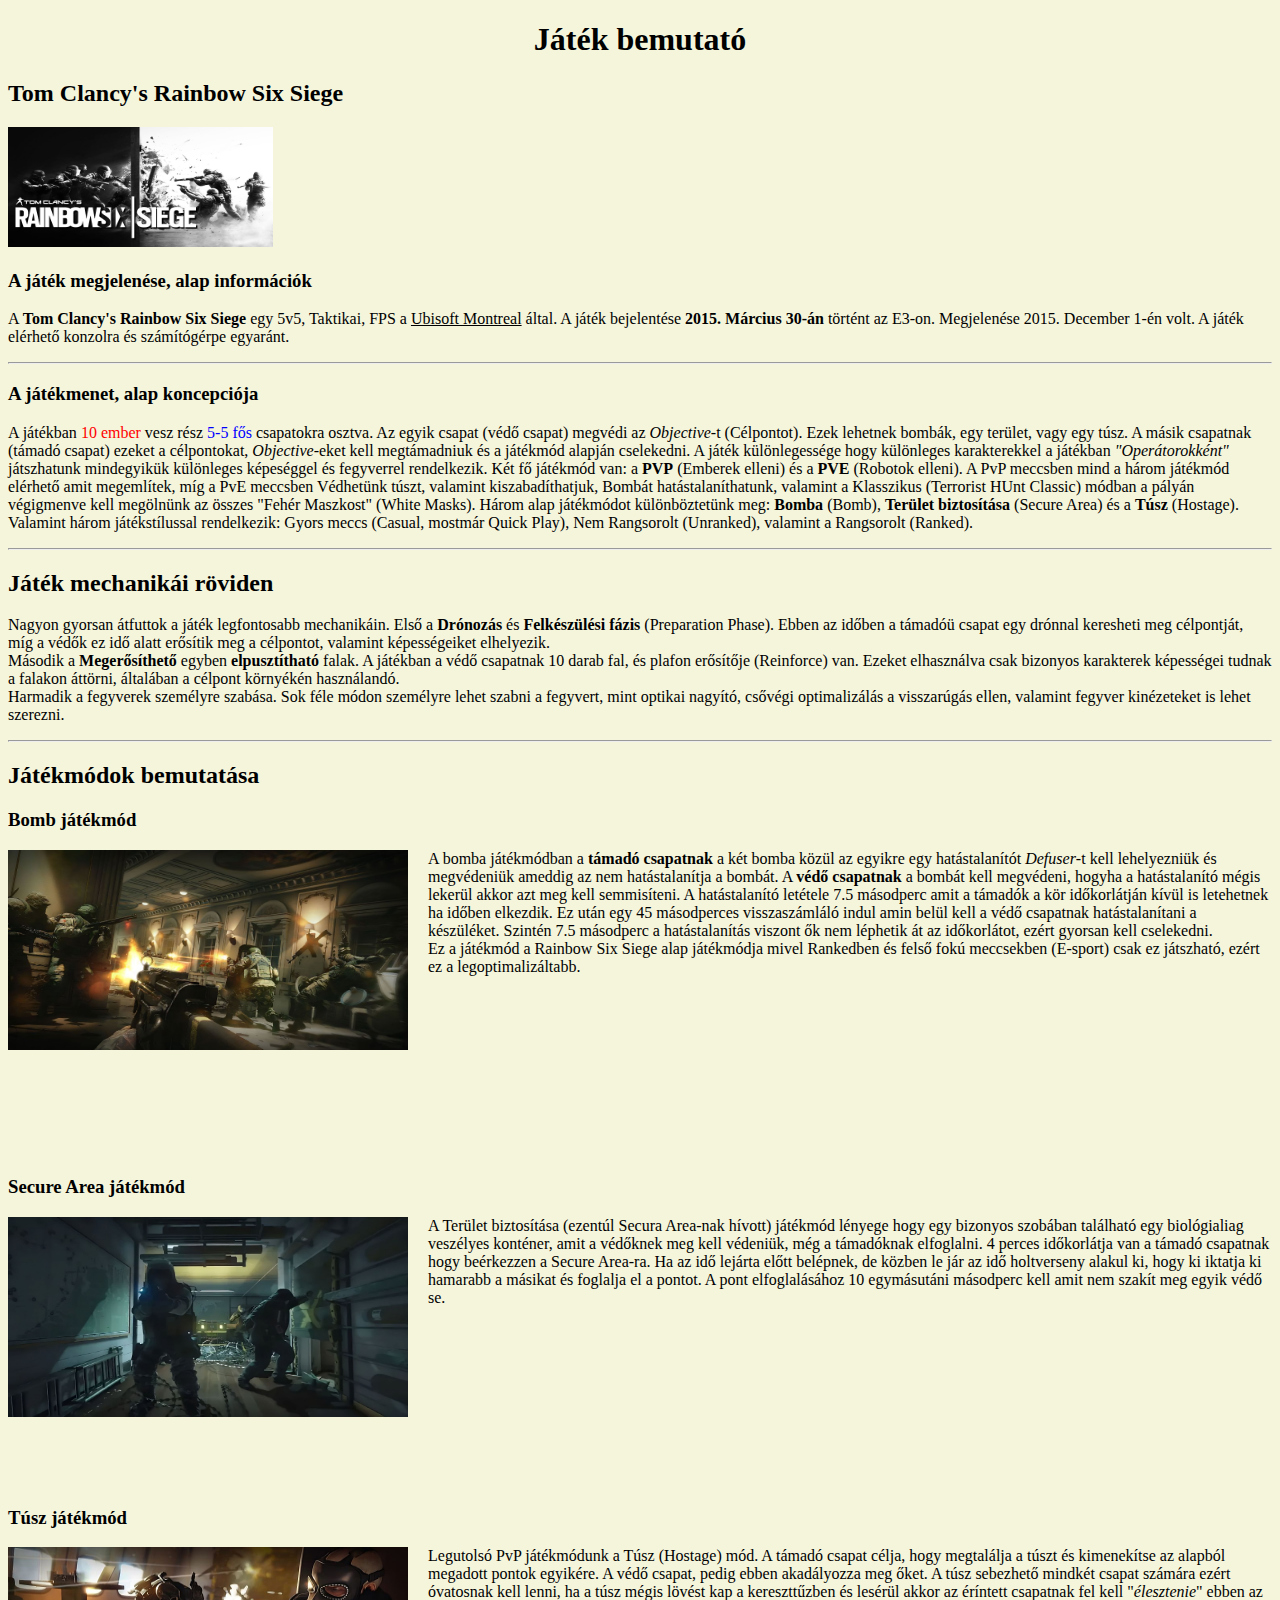
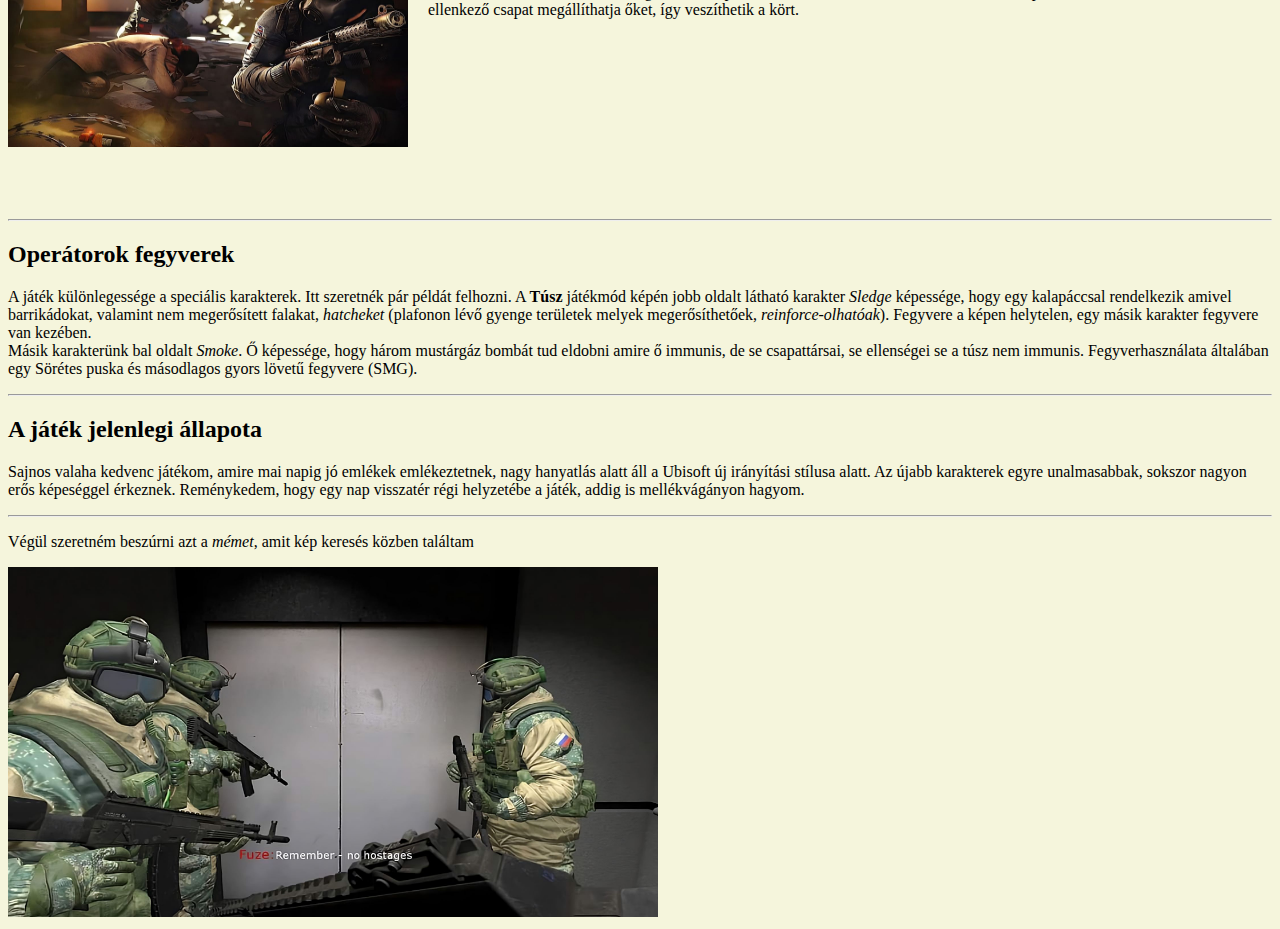
==== index.html @ 159b413a "WordWrap helyetti felosztás 2/3" ====
<!DOCTYPE html>
<html lang="hu">
<head>
    <meta charset="UTF-8">
    <meta http-equiv="X-UA-Compatible" content="IE=edge">
    <meta name="viewport" content="width=device-width, initial-scale=1.0">
    <title>Játék bemutató</title>
</head>
<body style="background-color: beige;">

    <h1 style="text-align: center;">Játék bemutató</h1>
    <h2>Tom Clancy's Rainbow Six Siege</h3>
   <img src="Képek, egyebek/r6smainimg.jpg" style="width: 265px;height: 120px;">

   <h3>A játék megjelenése, alap információk</h5>
   <p>
        A 
    <span style="font-weight: bold;">Tom Clancy's Rainbow Six Siege</span> 
        egy 5v5, Taktikai, FPS a 
    <span style="text-decoration: underline;">Ubisoft Montreal</span> által.
        A játék bejelentése 
    <span style="font-weight: bold;">2015. Március 30-án</span> történt az E3-on.
        Megjelenése <span>2015. December 1-én</span> volt.
        A játék elérhető konzolra és számítógérpe egyaránt.
   </p>
   <hr>
   <h3>A játékmenet, alap koncepciója</h3>
   <p>
        A játékban <span style="color: red;">10 ember</span> vesz rész <span style="color: rgb(0, 0, 255);">5-5 fős</span> csapatokra osztva. 
        Az egyik csapat (védő csapat) megvédi az <i>Objective</i>-t (Célpontot). Ezek lehetnek bombák, egy terület, vagy egy túsz. 
        A másik csapatnak (támadó csapat) ezeket a célpontokat, <i>Objective</i>-eket kell megtámadniuk és a játékmód alapján cselekedni.
        A játék különlegessége hogy különleges karakterekkel a játékban 
    <i>"Operátorokként"</i>
        játszhatunk mindegyikük különleges képeséggel és fegyverrel rendelkezik.
        Két fő játékmód van: a <b>PVP</b> (Emberek elleni) és a <b>PVE</b> (Robotok elleni).
        A PvP meccsben mind a három játékmód elérhető amit megemlítek, míg a PvE meccsben Védhetünk túszt, valamint kiszabadíthatjuk, Bombát hatástalaníthatunk,
        valamint a Klasszikus (Terrorist HUnt Classic) módban a pályán végigmenve kell megölnünk az összes "Fehér Maszkost" (White Masks).
        Három alap játékmódot különböztetünk meg: <b>Bomba</b> (Bomb), <b>Terület biztosítása</b> (Secure Area) és a <b>Túsz</b> (Hostage).
        Valamint három játékstílussal rendelkezik: Gyors meccs (Casual, mostmár Quick Play), Nem Rangsorolt (Unranked), valamint a Rangsorolt (Ranked).
   </p>
   <hr>

   <h2>Játék mechanikái röviden</h2>
   <p>
        Nagyon gyorsan átfuttok a játék legfontosabb mechanikáin. Első a <b>Drónozás</b> és <b>Felkészülési fázis</b> (Preparation Phase).
        Ebben az időben a támadóü csapat egy drónnal keresheti meg célpontját, míg a védők ez idő alatt erősítik meg a célpontot, valamint képességeiket elhelyezik. <br>
        Második a <b>Megerősíthető</b> egyben <b>elpusztítható</b> falak. A játékban a védő csapatnak 10 darab fal, és plafon erősítője (Reinforce) van.
        Ezeket elhasználva csak bizonyos karakterek képességei tudnak a falakon áttörni, általában a célpont környékén használandó. <br>
        Harmadik a fegyverek személyre szabása. Sok féle módon személyre lehet szabni a fegyvert, mint optikai nagyító, csővégi optimalizálás a visszarúgás ellen,
        valamint fegyver kinézeteket is lehet szerezni.
   </p>

   <hr>

   <h2>Játékmódok bemutatása</h2>
   <h3>Bomb játékmód</h3>
   <img src="Képek, egyebek/r6s_bombmode_upscaled.jpeg" width="400" height="200" style="float: left; margin-right: 20px;">
   <p>
        A bomba játékmódban a <b>támadó csapatnak</b> a két bomba közül az egyikre egy hatástalanítót <i>Defuser</i>-t kell lehelyezniük és megvédeniük
        ameddig az nem hatástalanítja a bombát.
        A <b>védő csapatnak</b> a bombát kell megvédeni, hogyha a hatástalanító mégis lekerül akkor azt meg kell semmisíteni.
        A hatástalanító letétele 7.5 másodperc amit a támadók a kör időkorlátján kívül is letehetnek ha időben elkezdik.
        Ez után egy 45 másodperces visszaszámláló indul amin belül kell a védő csapatnak hatástalanítani a készüléket.
        Szintén 7.5 másodperc a hatástalanítás viszont ők nem léphetik át az időkorlátot, ezért gyorsan kell cselekedni.
        <br>
        
        Ez a játékmód a Rainbow Six Siege alap játékmódja mivel Rankedben és felső fokú meccsekben (E-sport) csak ez játszható, ezért ez a legoptimalizáltabb.
   </p>

   <h3 style="margin-top: 200px;">Secure Area játékmód</h3>
   <img src="Képek, egyebek/r6s_securearea_upscaled.jpeg" width="400" height="200" style="float: left; margin-right: 20px;">
   <p>
        A Terület biztosítása (ezentúl Secura Area-nak hívott) játékmód lényege hogy egy bizonyos szobában található egy biológialiag veszélyes konténer, amit a védőknek meg kell védeniük, még a támadóknak elfoglalni. 4 perces időkorlátja van a támadó csapatnak hogy beérkezzen a Secure Area-ra. Ha az idő lejárta előtt belépnek, de közben le jár az idő holtverseny alakul ki, hogy ki iktatja ki hamarabb a másikat és foglalja el a pontot. A pont elfoglalásához 10 egymásutáni másodperc kell amit nem szakít meg egyik védő se.
   </p>
   <h3 style="margin-top:200px"> Túsz játékmód</h3>
   <img src="Képek, egyebek/r6s_hostagemode_upscaled.jpeg" width="400" height="200" style="float: left; margin-right: 20px;">
   <p>
        Legutolsó PvP játékmódunk a Túsz (Hostage) mód. A támadó csapat célja, hogy megtalálja a túszt és kimenekítse az alapból megadott pontok egyikére. A védő csapat, pedig ebben akadályozza meg őket. A túsz sebezhető mindkét csapat számára ezért óvatosnak kell lenni, ha a túsz mégis lövést kap a kereszttűzben és lesérül akkor az éríntett csapatnak fel kell "<i>élesztenie</i>" ebben az ellenkező csapat megállíthatja őket, így veszíthetik a kört.
   </p>
   <hr style="margin-top: 200px;">
   <h2>Operátorok fegyverek</h2>
   <p>
        A játék különlegessége a speciális karakterek. Itt szeretnék pár példát felhozni.
        A <b>Túsz</b> játékmód képén jobb oldalt látható karakter <i>Sledge</i>
        képessége, hogy egy kalapáccsal rendelkezik amivel barrikádokat, valamint nem megerősített falakat, <i>hatcheket</i> (plafonon lévő gyenge területek melyek megerősíthetőek, <i>reinforce-olhatóak</i>). Fegyvere a képen helytelen, egy másik karakter fegyvere van kezében. <br>
        Másik karakterünk bal oldalt <i>Smoke</i>. Ő képessége, hogy három mustárgáz bombát tud eldobni amire ő immunis, de se csapattársai, se ellenségei se a túsz nem immunis. Fegyverhasználata általában egy Sörétes puska és másodlagos gyors lövetű fegyvere (SMG).
   </p>
   <hr>

   <h2>A játék jelenlegi állapota</h2>
   <p>
        Sajnos valaha kedvenc játékom, amire mai napig jó emlékek emlékeztetnek, nagy hanyatlás alatt áll a Ubisoft új irányítási stílusa alatt. Az újabb karakterek egyre unalmasabbak, sokszor nagyon erős képeséggel érkeznek. Reménykedem, hogy egy nap visszatér régi helyzetébe a játék, addig is mellékvágányon hagyom.
   </p>

   <hr>

   <p>
    Végül szeretném beszúrni azt a <i>mémet</i>, amit kép keresés közben találtam
   </p>

   <img src="Képek, egyebek/r6s_fuzehostagememe_upscaled.jpeg" width="650" height="350">

</body>
</html>
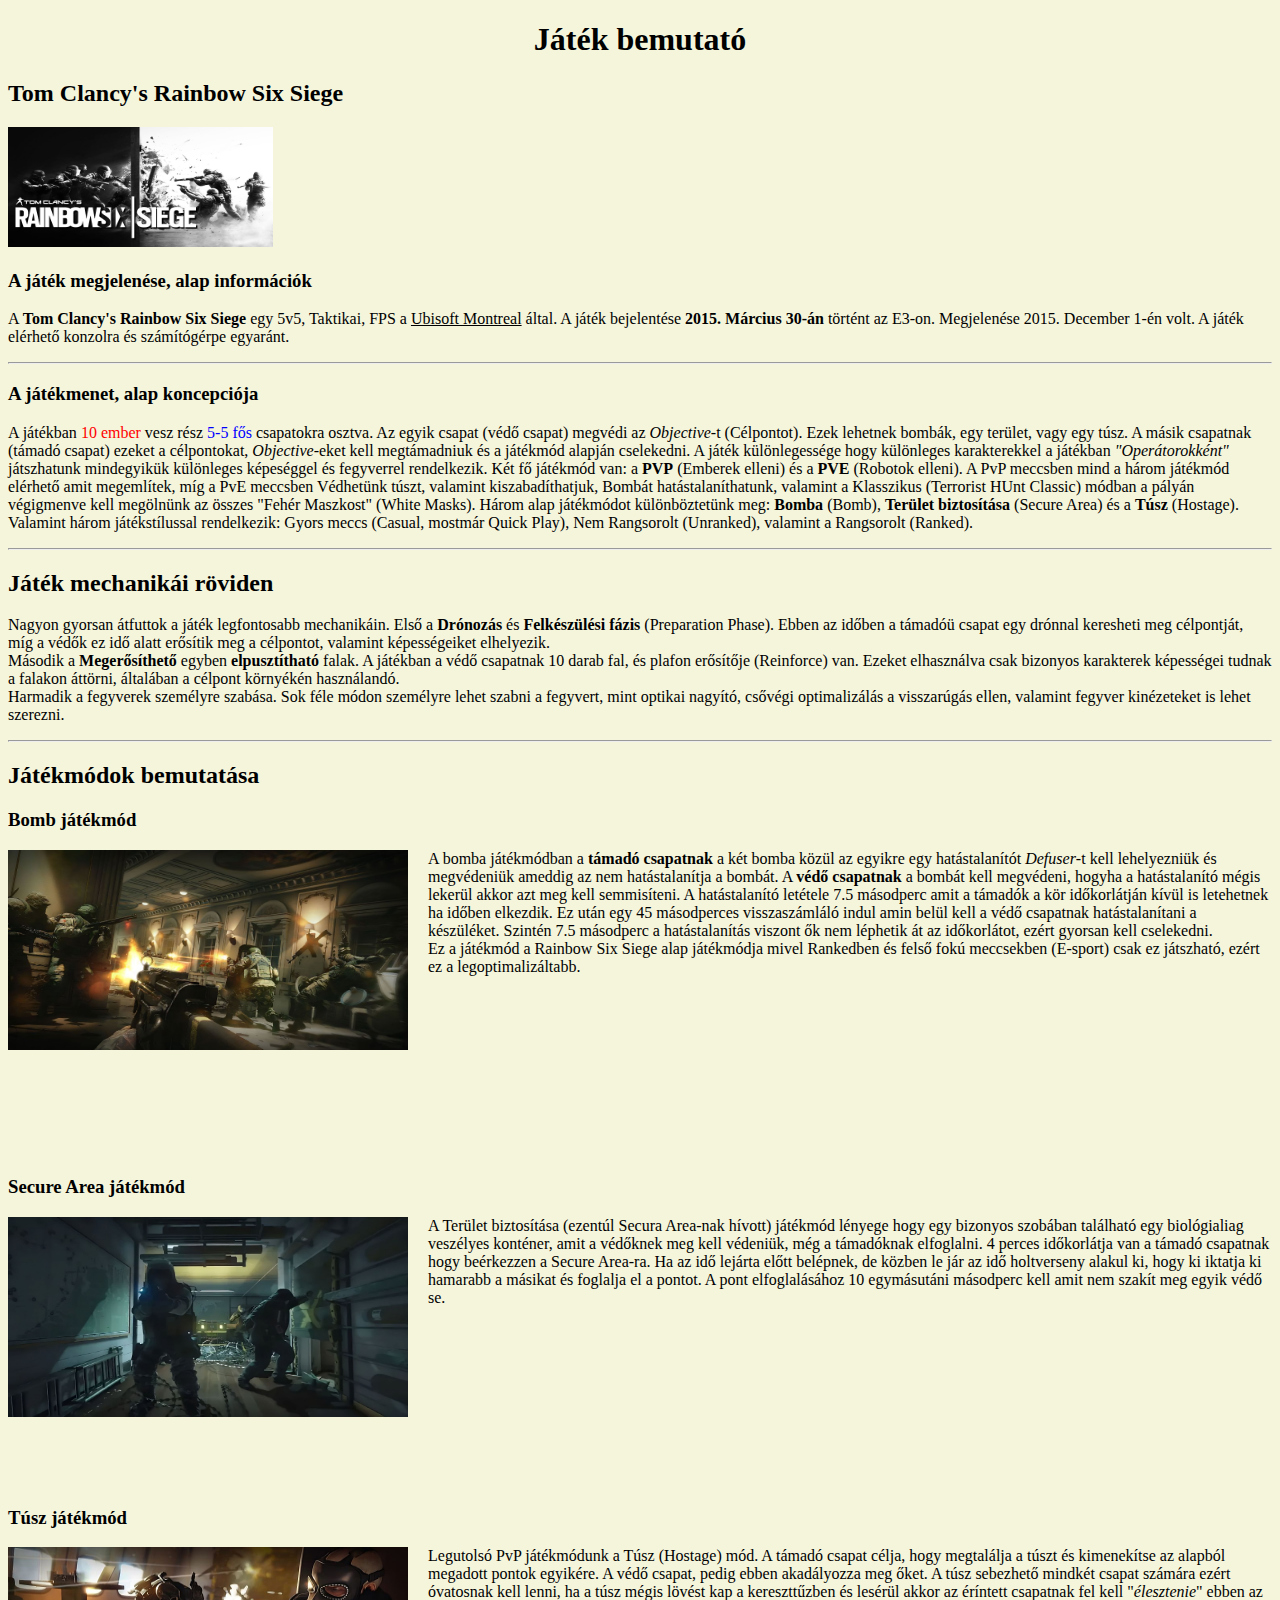
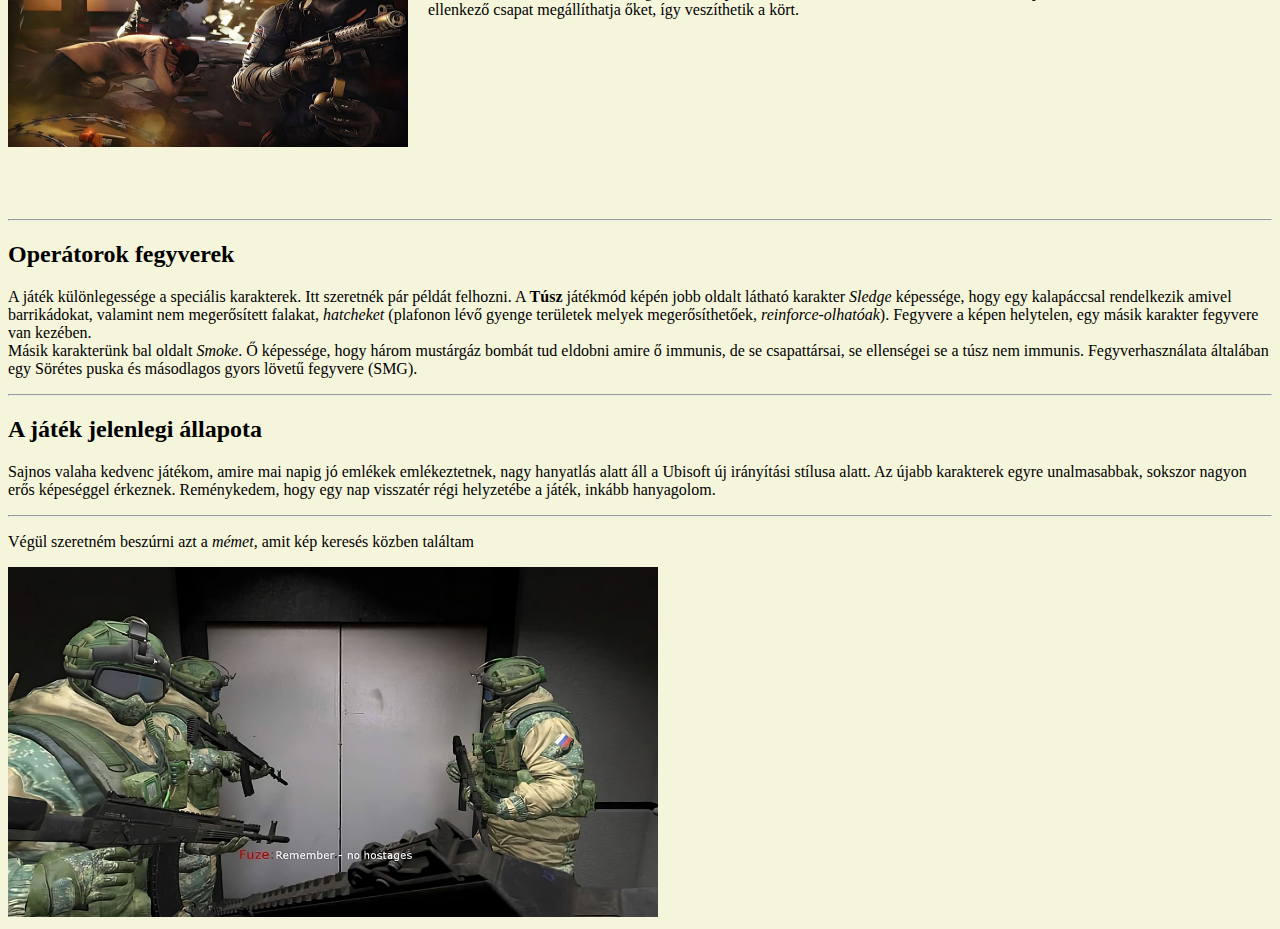
==== commit d8922213: "Word Wrap helyetti felosztás 3/3" ====
--- a/index.html
+++ b/index.html
@@ -70,26 +70,34 @@
    <h3 style="margin-top: 200px;">Secure Area játékmód</h3>
    <img src="Képek, egyebek/r6s_securearea_upscaled.jpeg" width="400" height="200" style="float: left; margin-right: 20px;">
    <p>
-        A Terület biztosítása (ezentúl Secura Area-nak hívott) játékmód lényege hogy egy bizonyos szobában található egy biológialiag veszélyes konténer, amit a védőknek meg kell védeniük, még a támadóknak elfoglalni. 4 perces időkorlátja van a támadó csapatnak hogy beérkezzen a Secure Area-ra. Ha az idő lejárta előtt belépnek, de közben le jár az idő holtverseny alakul ki, hogy ki iktatja ki hamarabb a másikat és foglalja el a pontot. A pont elfoglalásához 10 egymásutáni másodperc kell amit nem szakít meg egyik védő se.
+        A Terület biztosítása (ezentúl Secura Area-nak hívott) játékmód lényege hogy egy bizonyos szobában található egy biológialiag veszélyes konténer,
+        amit a védőknek meg kell védeniük, még a támadóknak elfoglalni. 4 perces időkorlátja van a támadó csapatnak hogy beérkezzen a Secure Area-ra.
+        Ha az idő lejárta előtt belépnek, de közben le jár az idő holtverseny alakul ki, hogy ki iktatja ki hamarabb a másikat és foglalja el a pontot.
+        A pont elfoglalásához 10 egymásutáni másodperc kell amit nem szakít meg egyik védő se.
    </p>
    <h3 style="margin-top:200px"> Túsz játékmód</h3>
    <img src="Képek, egyebek/r6s_hostagemode_upscaled.jpeg" width="400" height="200" style="float: left; margin-right: 20px;">
    <p>
-        Legutolsó PvP játékmódunk a Túsz (Hostage) mód. A támadó csapat célja, hogy megtalálja a túszt és kimenekítse az alapból megadott pontok egyikére. A védő csapat, pedig ebben akadályozza meg őket. A túsz sebezhető mindkét csapat számára ezért óvatosnak kell lenni, ha a túsz mégis lövést kap a kereszttűzben és lesérül akkor az éríntett csapatnak fel kell "<i>élesztenie</i>" ebben az ellenkező csapat megállíthatja őket, így veszíthetik a kört.
+        Legutolsó PvP játékmódunk a Túsz (Hostage) mód. A támadó csapat célja, hogy megtalálja a túszt és kimenekítse az alapból megadott pontok egyikére.
+        A védő csapat, pedig ebben akadályozza meg őket. A túsz sebezhető mindkét csapat számára ezért óvatosnak kell lenni, ha a túsz mégis lövést kap a kereszttűzben
+        és lesérül akkor az éríntett csapatnak fel kell "<i>élesztenie</i>" ebben az ellenkező csapat megállíthatja őket, így veszíthetik a kört.
    </p>
    <hr style="margin-top: 200px;">
    <h2>Operátorok fegyverek</h2>
    <p>
         A játék különlegessége a speciális karakterek. Itt szeretnék pár példát felhozni.
         A <b>Túsz</b> játékmód képén jobb oldalt látható karakter <i>Sledge</i>
-        képessége, hogy egy kalapáccsal rendelkezik amivel barrikádokat, valamint nem megerősített falakat, <i>hatcheket</i> (plafonon lévő gyenge területek melyek megerősíthetőek, <i>reinforce-olhatóak</i>). Fegyvere a képen helytelen, egy másik karakter fegyvere van kezében. <br>
-        Másik karakterünk bal oldalt <i>Smoke</i>. Ő képessége, hogy három mustárgáz bombát tud eldobni amire ő immunis, de se csapattársai, se ellenségei se a túsz nem immunis. Fegyverhasználata általában egy Sörétes puska és másodlagos gyors lövetű fegyvere (SMG).
+        képessége, hogy egy kalapáccsal rendelkezik amivel barrikádokat, valamint nem megerősített falakat, <i>hatcheket</i>
+        (plafonon lévő gyenge területek melyek megerősíthetőek, <i>reinforce-olhatóak</i>). Fegyvere a képen helytelen, egy másik karakter fegyvere van kezében. <br>
+        Másik karakterünk bal oldalt <i>Smoke</i>. Ő képessége, hogy három mustárgáz bombát tud eldobni amire ő immunis, de se csapattársai, se ellenségei se a túsz nem immunis.
+        Fegyverhasználata általában egy Sörétes puska és másodlagos gyors lövetű fegyvere (SMG).
    </p>
    <hr>
 
    <h2>A játék jelenlegi állapota</h2>
    <p>
-        Sajnos valaha kedvenc játékom, amire mai napig jó emlékek emlékeztetnek, nagy hanyatlás alatt áll a Ubisoft új irányítási stílusa alatt. Az újabb karakterek egyre unalmasabbak, sokszor nagyon erős képeséggel érkeznek. Reménykedem, hogy egy nap visszatér régi helyzetébe a játék, addig is mellékvágányon hagyom.
+        Sajnos valaha kedvenc játékom, amire mai napig jó emlékek emlékeztetnek, nagy hanyatlás alatt áll a Ubisoft új irányítási stílusa alatt.
+        Az újabb karakterek egyre unalmasabbak, sokszor nagyon erős képeséggel érkeznek. Reménykedem, hogy egy nap visszatér régi helyzetébe a játék, inkább hanyagolom.
    </p>
 
    <hr>
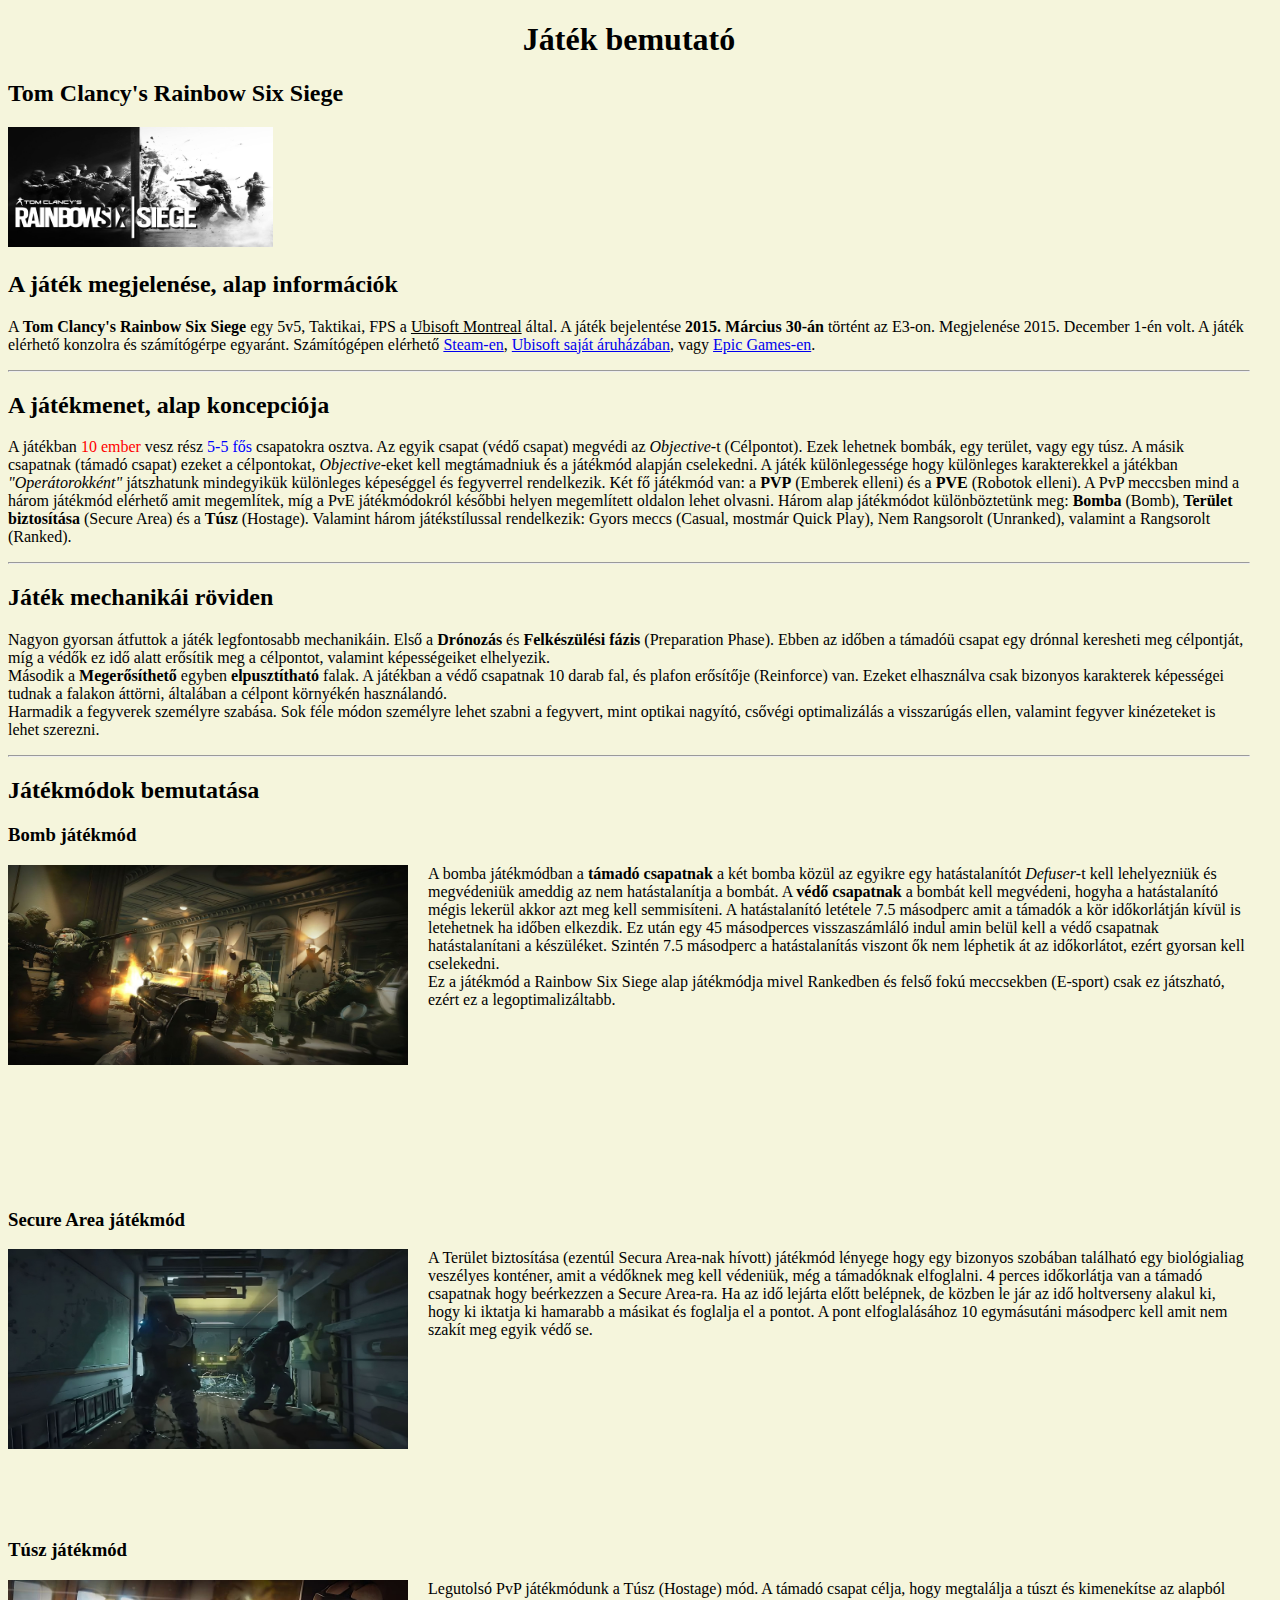
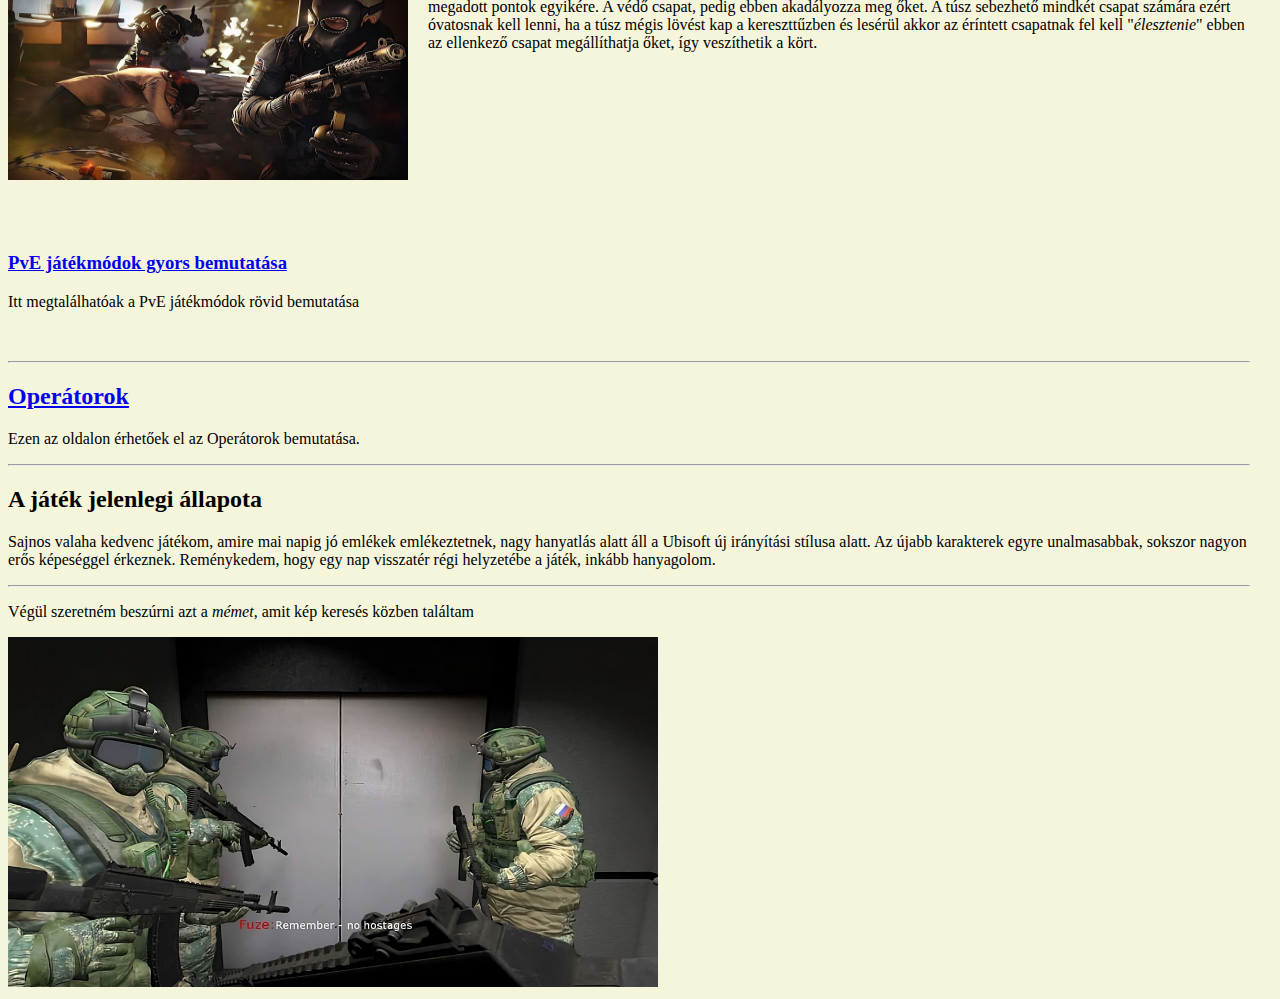
==== commit 91be4a80: ""a href" tagek, külön html oldalak." ====
--- a/index.html
+++ b/index.html
@@ -6,13 +6,13 @@
     <meta name="viewport" content="width=device-width, initial-scale=1.0">
     <title>Játék bemutató</title>
 </head>
-<body style="background-color: beige;">
+<body style="background-color: beige; margin-right: 30px;">
 
     <h1 style="text-align: center;">Játék bemutató</h1>
-    <h2>Tom Clancy's Rainbow Six Siege</h3>
+    <h2>Tom Clancy's Rainbow Six Siege</h2>
    <img src="Képek, egyebek/r6smainimg.jpg" style="width: 265px;height: 120px;">
 
-   <h3>A játék megjelenése, alap információk</h5>
+   <h2>A játék megjelenése, alap információk</h2>
    <p>
         A 
     <span style="font-weight: bold;">Tom Clancy's Rainbow Six Siege</span> 
@@ -21,10 +21,13 @@
         A játék bejelentése 
     <span style="font-weight: bold;">2015. Március 30-án</span> történt az E3-on.
         Megjelenése <span>2015. December 1-én</span> volt.
-        A játék elérhető konzolra és számítógérpe egyaránt.
+        A játék elérhető konzolra és számítógérpe egyaránt. Számítógépen elérhető 
+     <a href="https://store.steampowered.com/app/359550/Tom_Clancys_Rainbow_Six_Siege/">Steam-en</a>,
+     <a href="https://store.ubi.com/us/tom-clancys-rainbow-six-siege/56c494ad88a7e300458b4d5a.html?lang=en_US">Ubisoft saját áruházában</a>,
+     vagy <a href="https://store.epicgames.com/en-US/p/rainbow-six-siege">Epic Games-en</a>.
    </p>
    <hr>
-   <h3>A játékmenet, alap koncepciója</h3>
+   <h2>A játékmenet, alap koncepciója</h2>
    <p>
         A játékban <span style="color: red;">10 ember</span> vesz rész <span style="color: rgb(0, 0, 255);">5-5 fős</span> csapatokra osztva. 
         Az egyik csapat (védő csapat) megvédi az <i>Objective</i>-t (Célpontot). Ezek lehetnek bombák, egy terület, vagy egy túsz. 
@@ -33,8 +36,7 @@
     <i>"Operátorokként"</i>
         játszhatunk mindegyikük különleges képeséggel és fegyverrel rendelkezik.
         Két fő játékmód van: a <b>PVP</b> (Emberek elleni) és a <b>PVE</b> (Robotok elleni).
-        A PvP meccsben mind a három játékmód elérhető amit megemlítek, míg a PvE meccsben Védhetünk túszt, valamint kiszabadíthatjuk, Bombát hatástalaníthatunk,
-        valamint a Klasszikus (Terrorist HUnt Classic) módban a pályán végigmenve kell megölnünk az összes "Fehér Maszkost" (White Masks).
+        A PvP meccsben mind a három játékmód elérhető amit megemlítek, míg a PvE játékmódokról későbbi helyen megemlített oldalon lehet olvasni.
         Három alap játékmódot különböztetünk meg: <b>Bomba</b> (Bomb), <b>Terület biztosítása</b> (Secure Area) és a <b>Túsz</b> (Hostage).
         Valamint három játékstílussal rendelkezik: Gyors meccs (Casual, mostmár Quick Play), Nem Rangsorolt (Unranked), valamint a Rangsorolt (Ranked).
    </p>
@@ -82,15 +84,17 @@
         A védő csapat, pedig ebben akadályozza meg őket. A túsz sebezhető mindkét csapat számára ezért óvatosnak kell lenni, ha a túsz mégis lövést kap a kereszttűzben
         és lesérül akkor az éríntett csapatnak fel kell "<i>élesztenie</i>" ebben az ellenkező csapat megállíthatja őket, így veszíthetik a kört.
    </p>
-   <hr style="margin-top: 200px;">
-   <h2>Operátorok fegyverek</h2>
+
+   <h3 style="margin-top: 200px;"><a href="pvejatekmod.html">PvE játékmódok gyors bemutatása</a></h3>
    <p>
-        A játék különlegessége a speciális karakterek. Itt szeretnék pár példát felhozni.
-        A <b>Túsz</b> játékmód képén jobb oldalt látható karakter <i>Sledge</i>
-        képessége, hogy egy kalapáccsal rendelkezik amivel barrikádokat, valamint nem megerősített falakat, <i>hatcheket</i>
-        (plafonon lévő gyenge területek melyek megerősíthetőek, <i>reinforce-olhatóak</i>). Fegyvere a képen helytelen, egy másik karakter fegyvere van kezében. <br>
-        Másik karakterünk bal oldalt <i>Smoke</i>. Ő képessége, hogy három mustárgáz bombát tud eldobni amire ő immunis, de se csapattársai, se ellenségei se a túsz nem immunis.
-        Fegyverhasználata általában egy Sörétes puska és másodlagos gyors lövetű fegyvere (SMG).
+     Itt megtalálhatóak a PvE játékmódok rövid bemutatása
+   </p>
+
+   <hr style="margin-top: 50px;">
+
+   <h2><a href="operatorok.html">Operátorok</a></h2>
+   <p>
+        Ezen az oldalon érhetőek el az Operátorok bemutatása.
    </p>
    <hr>
 
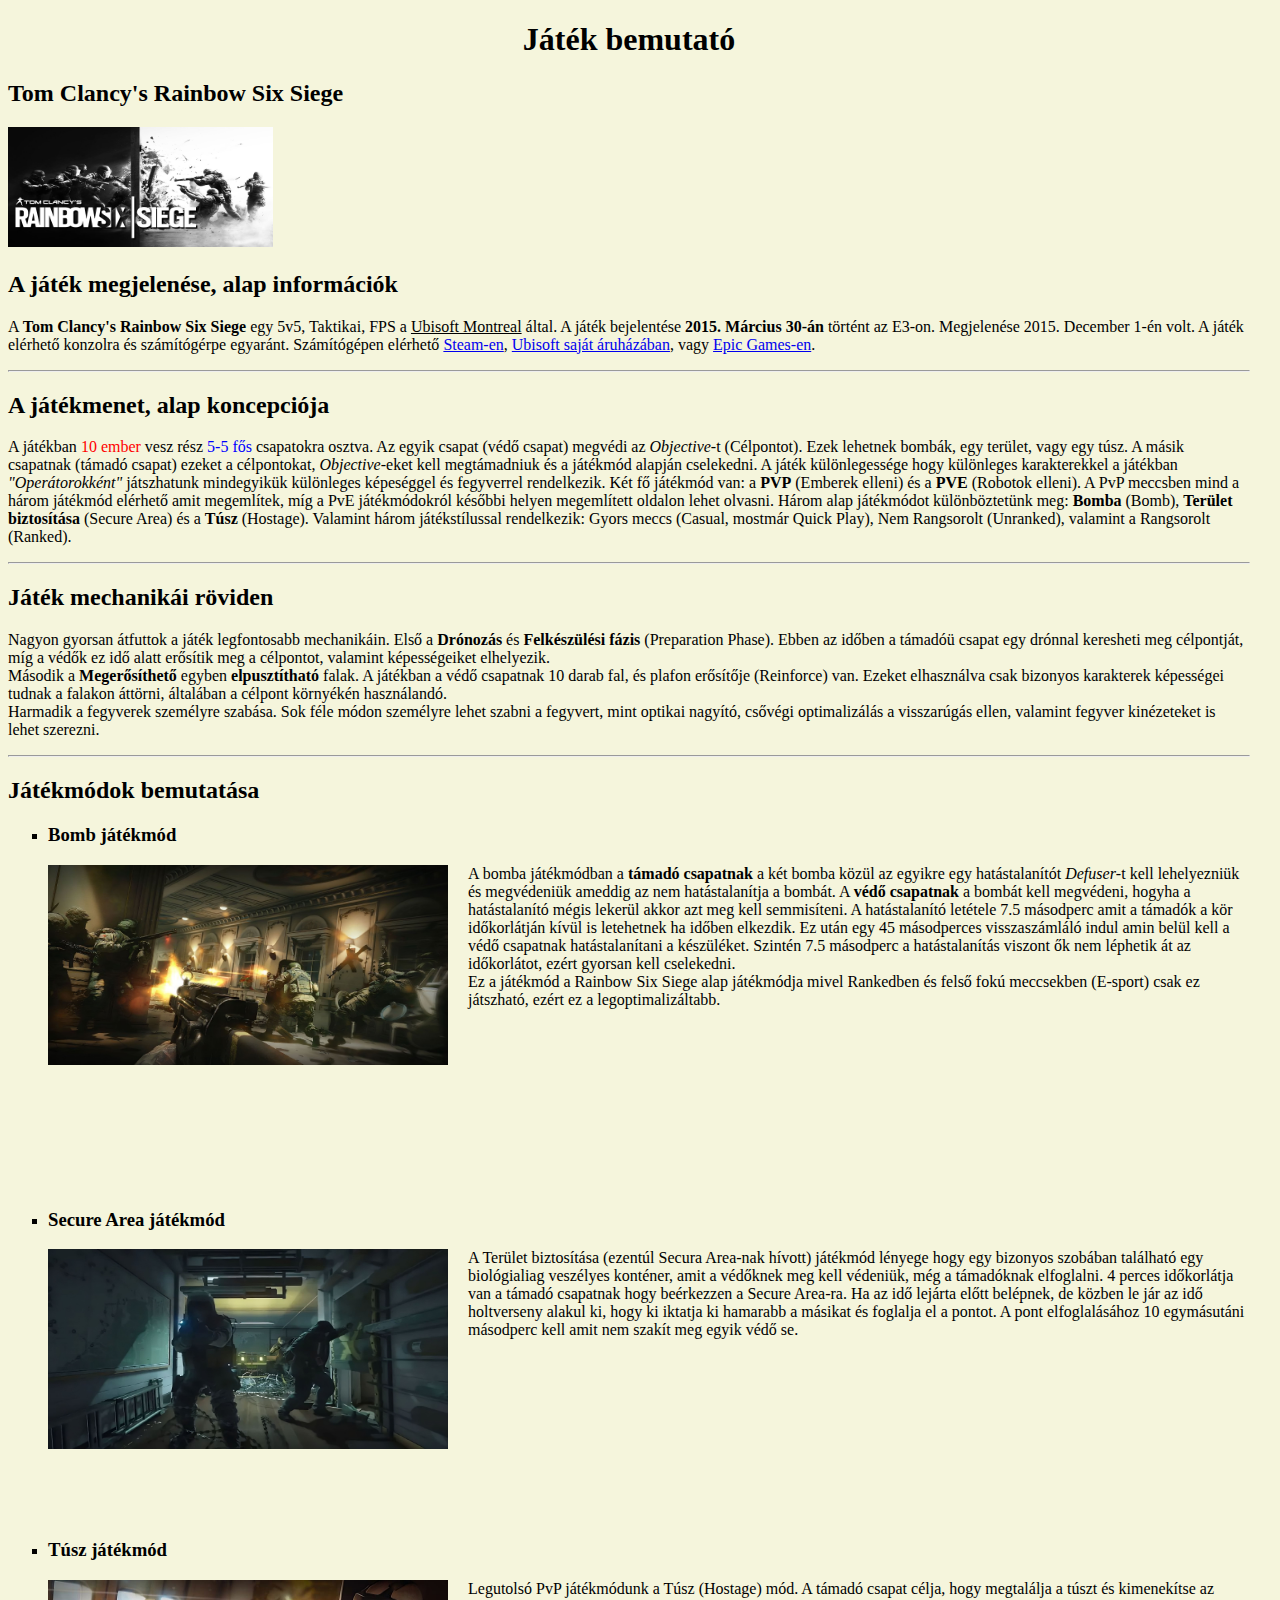
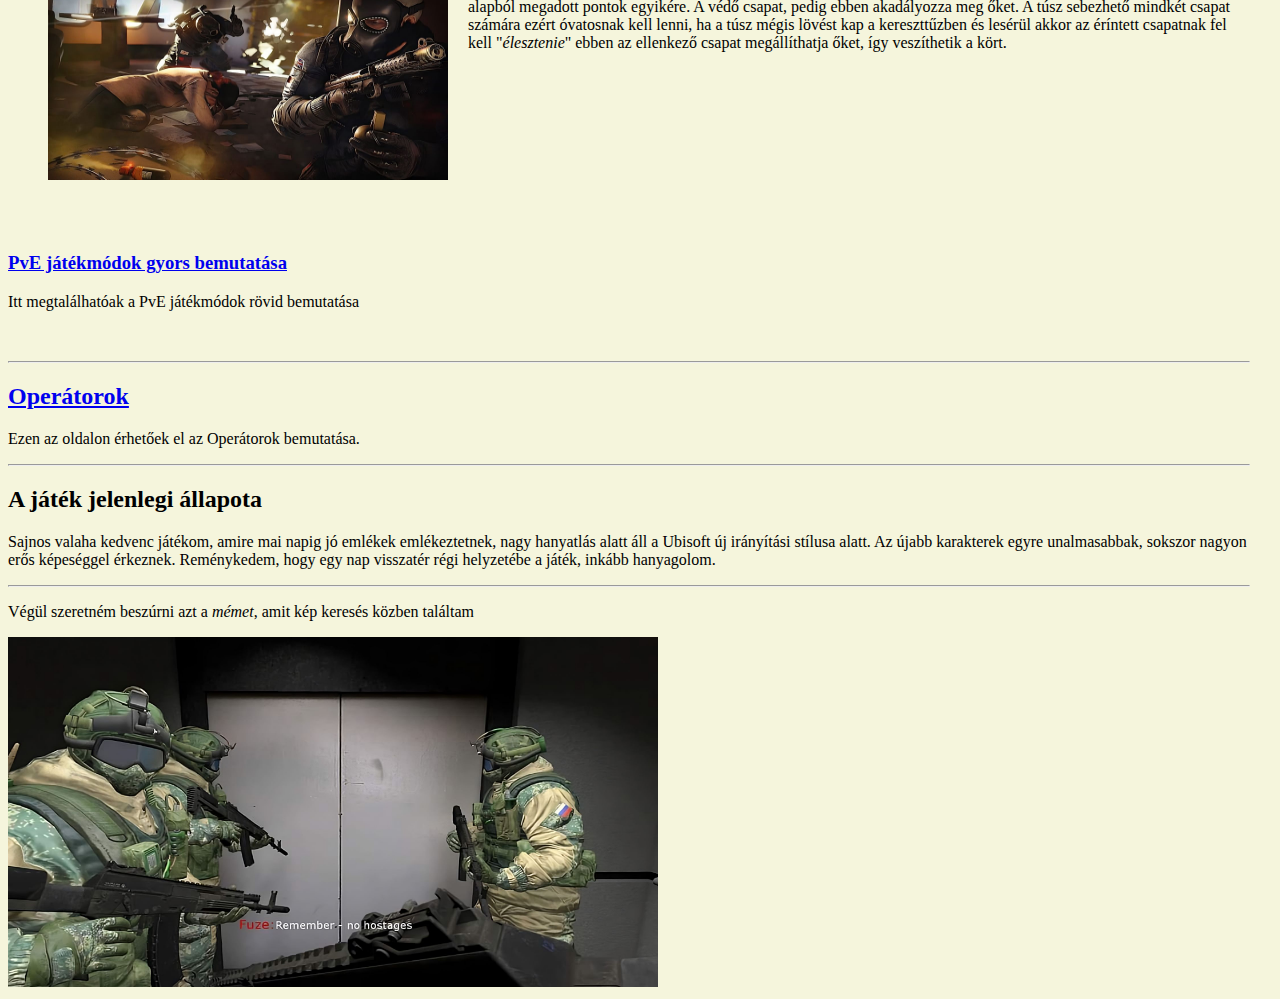
==== commit b2cefe98: "10.15|External CSS, ul, class, id létrehozása formázása." ====
--- a/index.html
+++ b/index.html
@@ -5,12 +5,13 @@
     <meta http-equiv="X-UA-Compatible" content="IE=edge">
     <meta name="viewport" content="width=device-width, initial-scale=1.0">
     <title>Játék bemutató</title>
+    <link rel="stylesheet" href="style.css">
 </head>
-<body style="background-color: beige; margin-right: 30px;">
+<body class="body-backgroundcolor-margin">
 
     <h1 style="text-align: center;">Játék bemutató</h1>
     <h2>Tom Clancy's Rainbow Six Siege</h2>
-   <img src="Képek, egyebek/r6smainimg.jpg" style="width: 265px;height: 120px;">
+   <img src="Képek, egyebek/r6smainimg.jpg" style="width: 265px; height: 120px;">
 
    <h2>A játék megjelenése, alap információk</h2>
    <p>
@@ -55,8 +56,11 @@
    <hr>
 
    <h2>Játékmódok bemutatása</h2>
+
+   <ul>
+     <li>                                     <!--Lista kezdete-->
    <h3>Bomb játékmód</h3>
-   <img src="Képek, egyebek/r6s_bombmode_upscaled.jpeg" width="400" height="200" style="float: left; margin-right: 20px;">
+   <img src="Képek, egyebek/r6s_bombmode_upscaled.jpeg" class="image-width-height image-float-marginright">
    <p>
         A bomba játékmódban a <b>támadó csapatnak</b> a két bomba közül az egyikre egy hatástalanítót <i>Defuser</i>-t kell lehelyezniük és megvédeniük
         ameddig az nem hatástalanítja a bombát.
@@ -68,24 +72,31 @@
         
         Ez a játékmód a Rainbow Six Siege alap játékmódja mivel Rankedben és felső fokú meccsekben (E-sport) csak ez játszható, ezért ez a legoptimalizáltabb.
    </p>
+     </li>
 
-   <h3 style="margin-top: 200px;">Secure Area játékmód</h3>
-   <img src="Képek, egyebek/r6s_securearea_upscaled.jpeg" width="400" height="200" style="float: left; margin-right: 20px;">
+     <li>
+   <h3 class="margin-after-image">Secure Area játékmód</h3>
+   <img src="Képek, egyebek/r6s_securearea_upscaled.jpeg" class="image-width-height image-float-marginright">
    <p>
         A Terület biztosítása (ezentúl Secura Area-nak hívott) játékmód lényege hogy egy bizonyos szobában található egy biológialiag veszélyes konténer,
         amit a védőknek meg kell védeniük, még a támadóknak elfoglalni. 4 perces időkorlátja van a támadó csapatnak hogy beérkezzen a Secure Area-ra.
         Ha az idő lejárta előtt belépnek, de közben le jár az idő holtverseny alakul ki, hogy ki iktatja ki hamarabb a másikat és foglalja el a pontot.
         A pont elfoglalásához 10 egymásutáni másodperc kell amit nem szakít meg egyik védő se.
    </p>
-   <h3 style="margin-top:200px"> Túsz játékmód</h3>
-   <img src="Képek, egyebek/r6s_hostagemode_upscaled.jpeg" width="400" height="200" style="float: left; margin-right: 20px;">
+     </li>
+
+     <li>
+   <h3 class="margin-after-image"> Túsz játékmód</h3>
+   <img src="Képek, egyebek/r6s_hostagemode_upscaled.jpeg" class="image-width-height image-float-marginright">
    <p>
         Legutolsó PvP játékmódunk a Túsz (Hostage) mód. A támadó csapat célja, hogy megtalálja a túszt és kimenekítse az alapból megadott pontok egyikére.
         A védő csapat, pedig ebben akadályozza meg őket. A túsz sebezhető mindkét csapat számára ezért óvatosnak kell lenni, ha a túsz mégis lövést kap a kereszttűzben
         és lesérül akkor az éríntett csapatnak fel kell "<i>élesztenie</i>" ebben az ellenkező csapat megállíthatja őket, így veszíthetik a kört.
    </p>
+     </li>
+   </ul>                                     <!--Lista vége-->
 
-   <h3 style="margin-top: 200px;"><a href="pvejatekmod.html">PvE játékmódok gyors bemutatása</a></h3>
+   <h3 class="margin-after-image"><a href="pvejatekmod.html">PvE játékmódok gyors bemutatása</a></h3>
    <p>
      Itt megtalálhatóak a PvE játékmódok rövid bemutatása
    </p>
@@ -110,7 +121,7 @@
     Végül szeretném beszúrni azt a <i>mémet</i>, amit kép keresés közben találtam
    </p>
 
-   <img src="Képek, egyebek/r6s_fuzehostagememe_upscaled.jpeg" width="650" height="350">
+   <img src="Képek, egyebek/r6s_fuzehostagememe_upscaled.jpeg" id="fuze-image-width-height">
 
 </body>
 </html>--- a/style.css
+++ b/style.css
@@ -0,0 +1,32 @@
+.body-backgroundcolor-margin{
+    background-color: beige;
+    margin-right: 30px;
+}
+
+.margin-after-image{
+    margin-top: 200px;
+}
+
+.image-width-height{
+    width: 400px;
+    height: 200px;
+}
+
+.image-float-marginright{
+    float: left;
+    margin-right: 20px;
+}
+
+.operator-image-width-height{
+    width: 400px;
+    height: 220px;
+}
+
+#fuze-image-width-height{
+    width: 650px; 
+    height: 350px;
+}
+
+ul{
+    list-style: square;
+}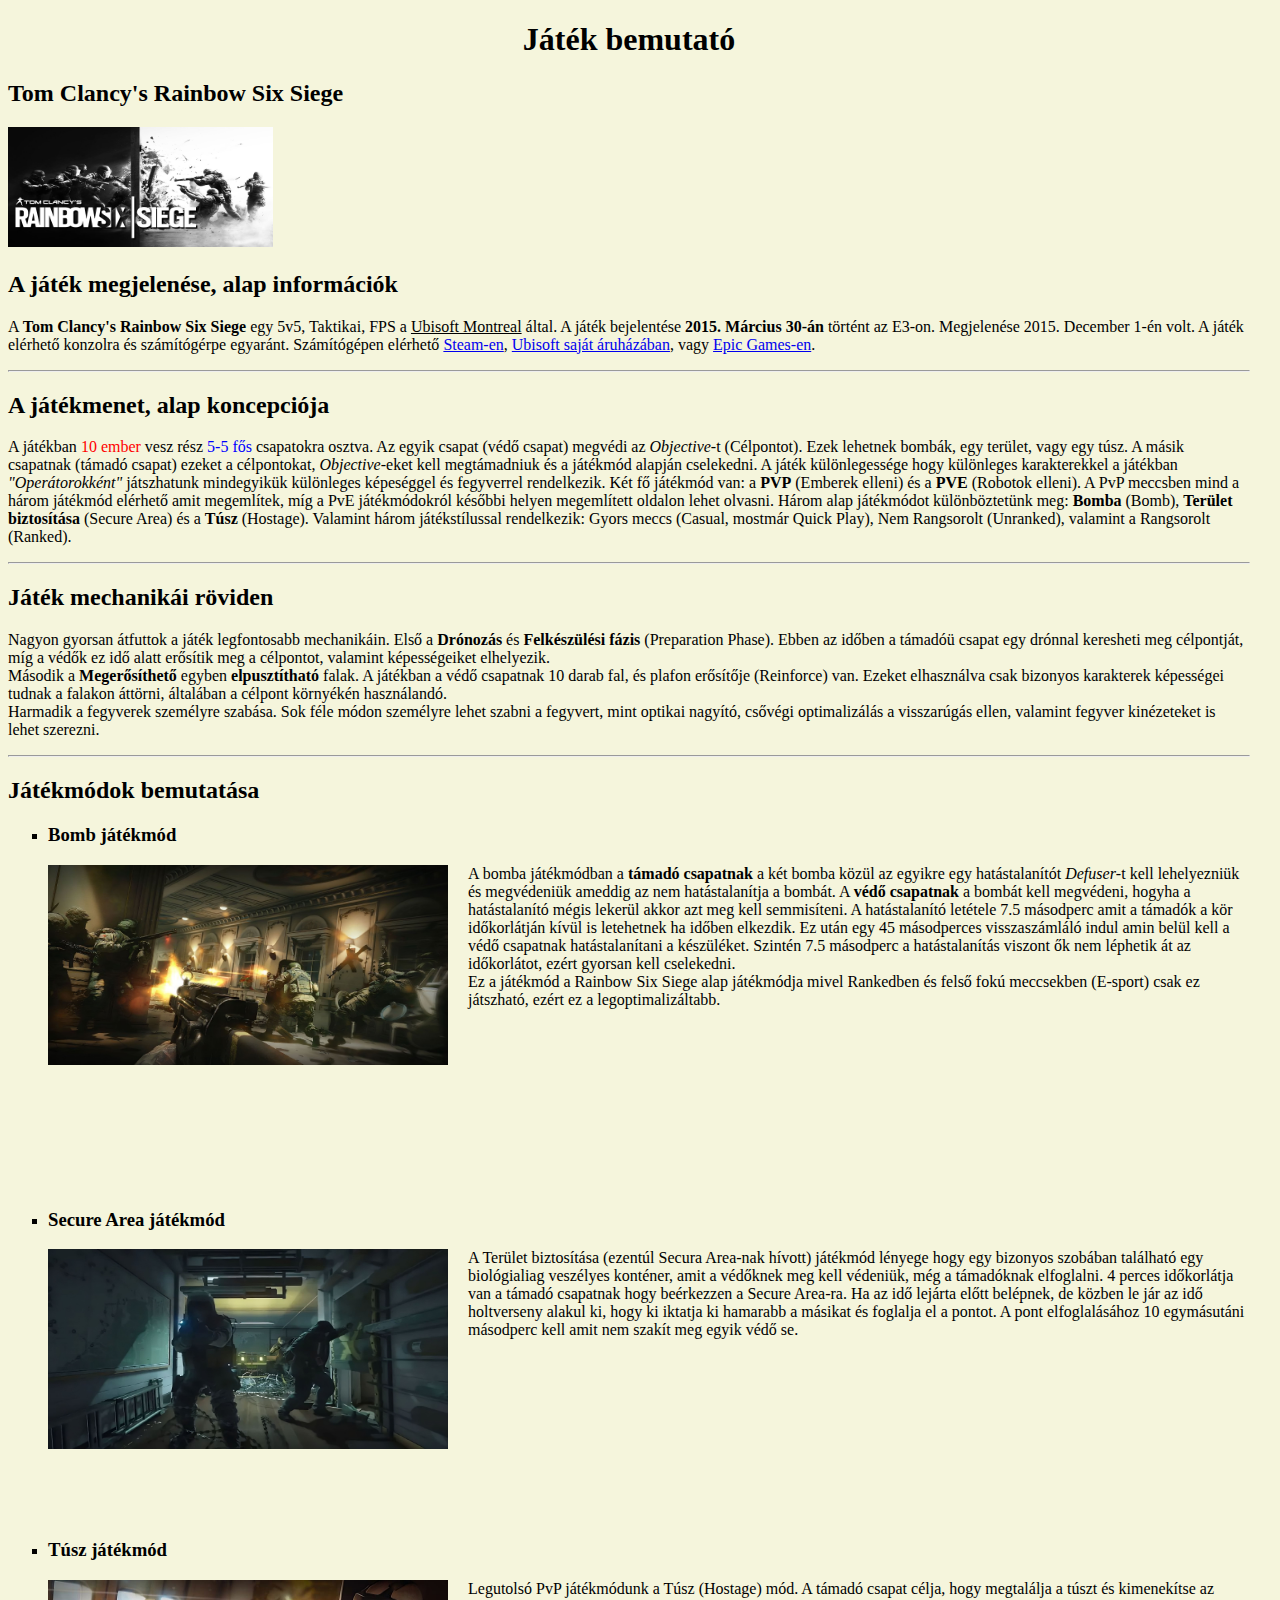
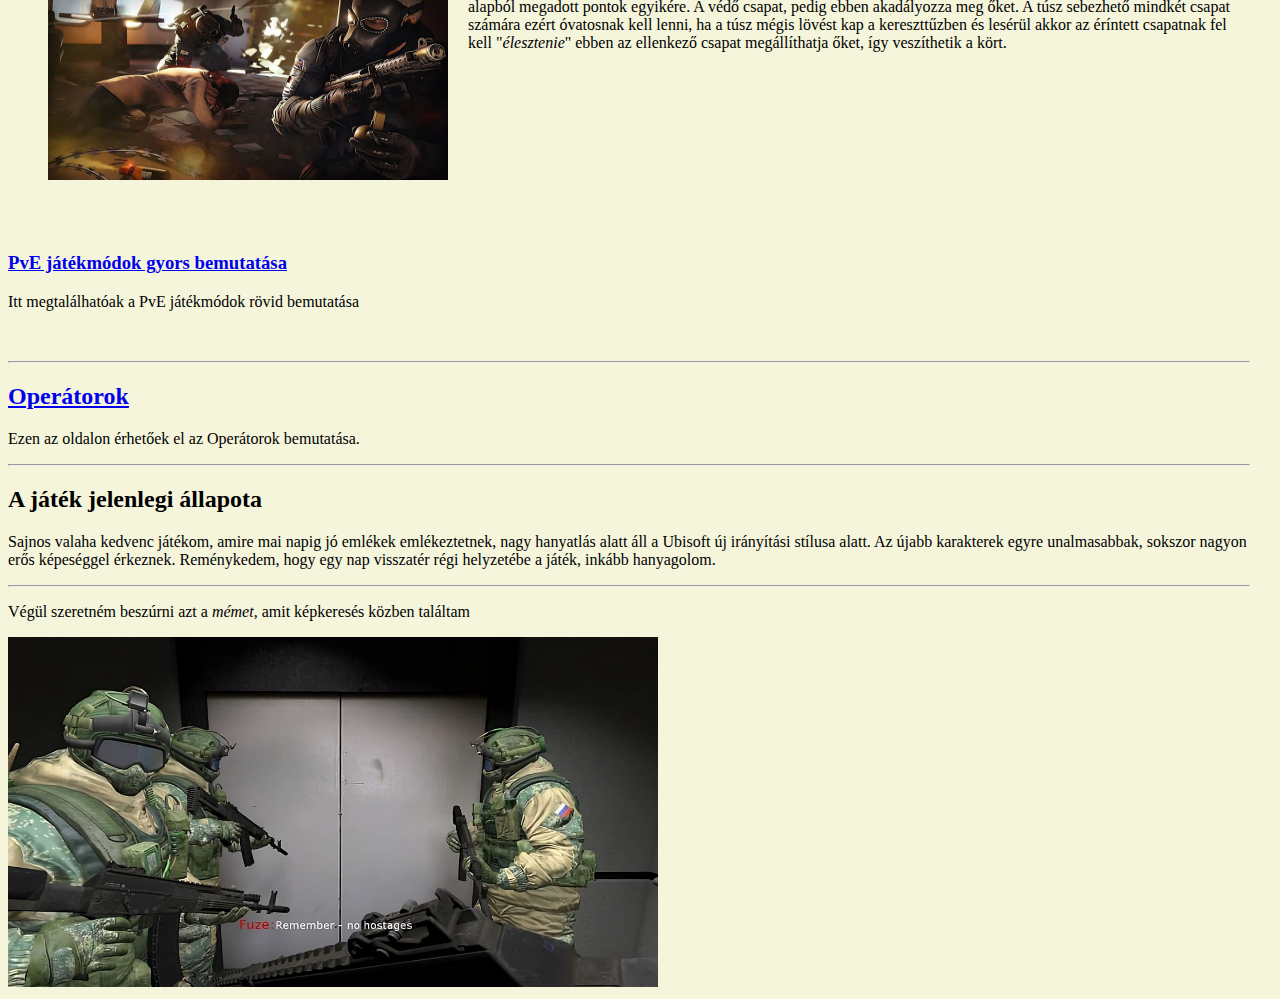
==== commit 671d409b: "11.13| Utolsó simítások" ====
--- a/index.html
+++ b/index.html
@@ -13,6 +13,7 @@
     <h2>Tom Clancy's Rainbow Six Siege</h2>
    <img src="Képek, egyebek/r6smainimg.jpg" style="width: 265px; height: 120px;">
 
+<div>
    <h2>A játék megjelenése, alap információk</h2>
    <p>
         A 
@@ -27,7 +28,10 @@
      <a href="https://store.ubi.com/us/tom-clancys-rainbow-six-siege/56c494ad88a7e300458b4d5a.html?lang=en_US">Ubisoft saját áruházában</a>,
      vagy <a href="https://store.epicgames.com/en-US/p/rainbow-six-siege">Epic Games-en</a>.
    </p>
+</div>
+
    <hr>
+<div>
    <h2>A játékmenet, alap koncepciója</h2>
    <p>
         A játékban <span style="color: red;">10 ember</span> vesz rész <span style="color: rgb(0, 0, 255);">5-5 fős</span> csapatokra osztva. 
@@ -41,8 +45,11 @@
         Három alap játékmódot különböztetünk meg: <b>Bomba</b> (Bomb), <b>Terület biztosítása</b> (Secure Area) és a <b>Túsz</b> (Hostage).
         Valamint három játékstílussal rendelkezik: Gyors meccs (Casual, mostmár Quick Play), Nem Rangsorolt (Unranked), valamint a Rangsorolt (Ranked).
    </p>
+</div>
+
    <hr>
 
+<div>
    <h2>Játék mechanikái röviden</h2>
    <p>
         Nagyon gyorsan átfuttok a játék legfontosabb mechanikáin. Első a <b>Drónozás</b> és <b>Felkészülési fázis</b> (Preparation Phase).
@@ -52,9 +59,11 @@
         Harmadik a fegyverek személyre szabása. Sok féle módon személyre lehet szabni a fegyvert, mint optikai nagyító, csővégi optimalizálás a visszarúgás ellen,
         valamint fegyver kinézeteket is lehet szerezni.
    </p>
+</div>
 
    <hr>
 
+<div>
    <h2>Játékmódok bemutatása</h2>
 
    <ul>
@@ -100,13 +109,17 @@
    <p>
      Itt megtalálhatóak a PvE játékmódok rövid bemutatása
    </p>
+</div>
 
    <hr style="margin-top: 50px;">
 
+<div>
    <h2><a href="operatorok.html">Operátorok</a></h2>
    <p>
         Ezen az oldalon érhetőek el az Operátorok bemutatása.
    </p>
+</div>
+
    <hr>
 
    <h2>A játék jelenlegi állapota</h2>
@@ -118,7 +131,7 @@
    <hr>
 
    <p>
-    Végül szeretném beszúrni azt a <i>mémet</i>, amit kép keresés közben találtam
+    Végül szeretném beszúrni azt a <i>mémet</i>, amit képkeresés közben találtam
    </p>
 
    <img src="Képek, egyebek/r6s_fuzehostagememe_upscaled.jpeg" id="fuze-image-width-height">
--- a/style.css
+++ b/style.css
@@ -29,4 +29,33 @@
 
 ul{
     list-style: square;
+}
+
+#operatorok-hr-top-margin{
+    margin-top: 215px;
+}
+
+.sas-underline{
+    text-decoration: underline;
+}
+
+table{
+    border-collapse: collapse;
+}
+
+td, th{
+    border: 1px solid black;
+
+}
+
+.tablazat .focim{
+    background-color: greenyellow;
+}
+
+th{
+    background-color: aqua;
+}
+
+.tablazat #tablazat-no-bgc{
+    background-color: beige;
 }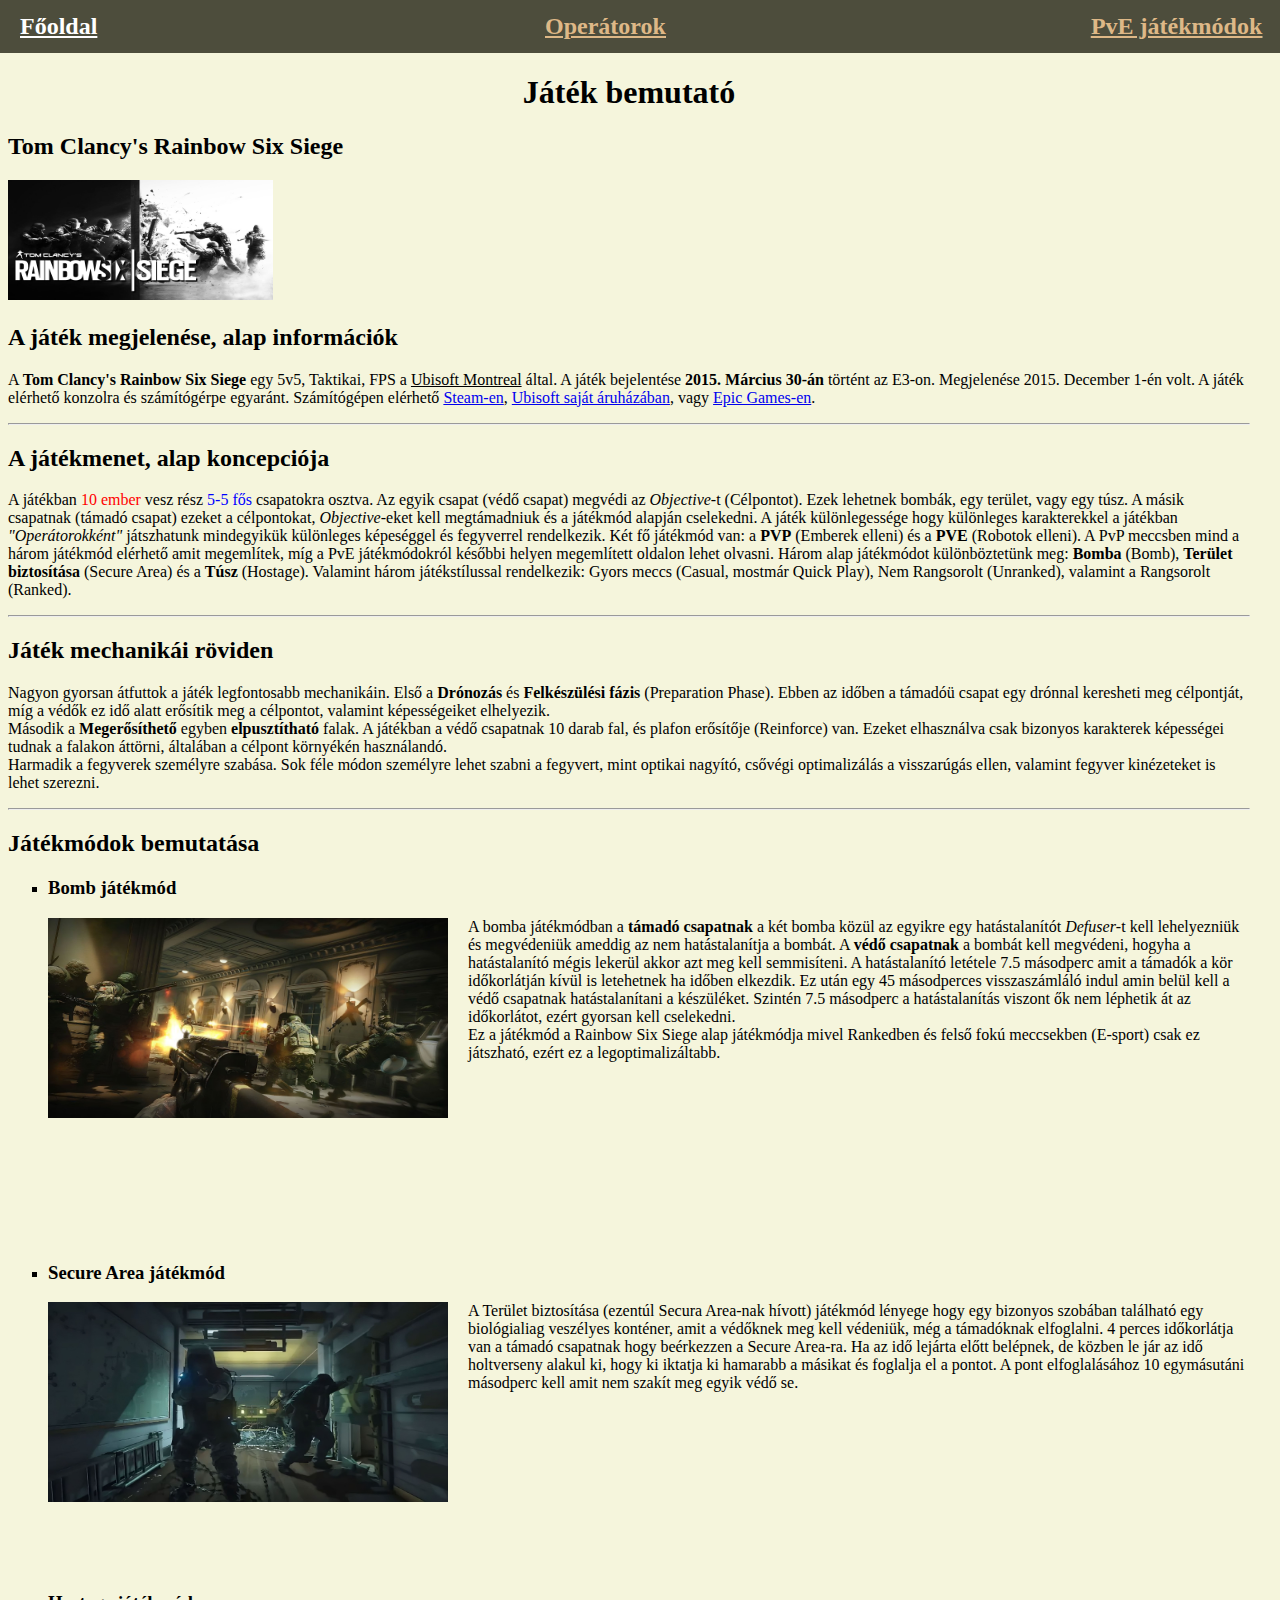
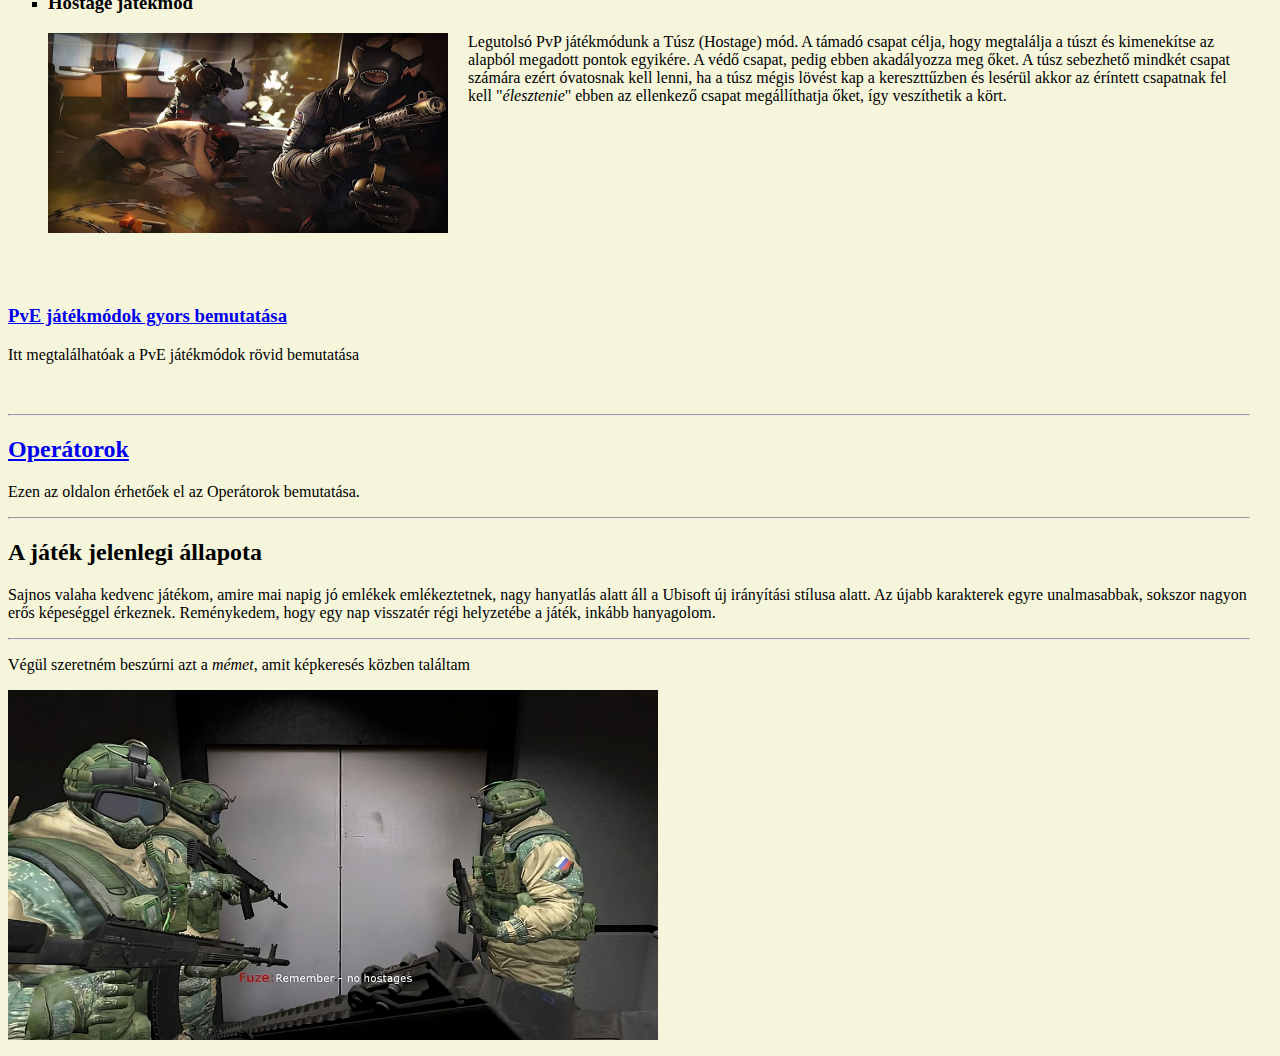
==== commit 7fe99495: "11.22| Navigációs menű, tartalom oldal" ====
--- a/index.html
+++ b/index.html
@@ -9,11 +9,43 @@
 </head>
 <body class="body-backgroundcolor-margin">
 
+<!--HEADER-->
+   <div class="header">
+      <ul class="header-ul">
+
+          <li id="header-fooldal" class="header-baloldal">
+              <h2>
+                  Főoldal
+              </h2>
+          </li>
+
+          <li id="header-operatorok">
+              <h2>
+                  <a href="operatorok.html">Operátorok</a>
+              </h2>
+          </li>
+
+          <li id="header-pvejatekmod">
+              <h2>
+                  <a href="pvejatekmod.html">PvE játékmódok</a>
+              </h2>
+          </li>
+
+          <li id="header-tartalom">
+              <h2>
+                  <a href="tartalom.html">Tartalom</a>
+              </h2>
+          </li>
+          
+      </ul>
+  </div>
+
+<!--CONTENT-->
     <h1 style="text-align: center;">Játék bemutató</h1>
     <h2>Tom Clancy's Rainbow Six Siege</h2>
    <img src="Képek, egyebek/r6smainimg.jpg" style="width: 265px; height: 120px;">
 
-<div>
+<div id="jatek-megjelenes-informacio">
    <h2>A játék megjelenése, alap információk</h2>
    <p>
         A 
@@ -31,7 +63,8 @@
 </div>
 
    <hr>
-<div>
+
+<div id="jatekmenet">
    <h2>A játékmenet, alap koncepciója</h2>
    <p>
         A játékban <span style="color: red;">10 ember</span> vesz rész <span style="color: rgb(0, 0, 255);">5-5 fős</span> csapatokra osztva. 
@@ -49,7 +82,7 @@
 
    <hr>
 
-<div>
+<div id="jatek-mechanika">
    <h2>Játék mechanikái röviden</h2>
    <p>
         Nagyon gyorsan átfuttok a játék legfontosabb mechanikáin. Első a <b>Drónozás</b> és <b>Felkészülési fázis</b> (Preparation Phase).
@@ -63,45 +96,45 @@
 
    <hr>
 
-<div>
+<div id="jatekmod-bemutatas">
    <h2>Játékmódok bemutatása</h2>
 
    <ul>
      <li>                                     <!--Lista kezdete-->
-   <h3>Bomb játékmód</h3>
-   <img src="Képek, egyebek/r6s_bombmode_upscaled.jpeg" class="image-width-height image-float-marginright">
-   <p>
-        A bomba játékmódban a <b>támadó csapatnak</b> a két bomba közül az egyikre egy hatástalanítót <i>Defuser</i>-t kell lehelyezniük és megvédeniük
-        ameddig az nem hatástalanítja a bombát.
-        A <b>védő csapatnak</b> a bombát kell megvédeni, hogyha a hatástalanító mégis lekerül akkor azt meg kell semmisíteni.
-        A hatástalanító letétele 7.5 másodperc amit a támadók a kör időkorlátján kívül is letehetnek ha időben elkezdik.
-        Ez után egy 45 másodperces visszaszámláló indul amin belül kell a védő csapatnak hatástalanítani a készüléket.
-        Szintén 7.5 másodperc a hatástalanítás viszont ők nem léphetik át az időkorlátot, ezért gyorsan kell cselekedni.
+         <h3 id="jatekmod-bomb">Bomb játékmód</h3>
+         <img src="Képek, egyebek/r6s_bombmode_upscaled.jpeg" class="image-width-height image-float-marginright">
+         <p>
+            A bomba játékmódban a <b>támadó csapatnak</b> a két bomba közül az egyikre egy hatástalanítót <i>Defuser</i>-t kell lehelyezniük és megvédeniük
+            ameddig az nem hatástalanítja a bombát.
+            A <b>védő csapatnak</b> a bombát kell megvédeni, hogyha a hatástalanító mégis lekerül akkor azt meg kell semmisíteni.
+            A hatástalanító letétele 7.5 másodperc amit a támadók a kör időkorlátján kívül is letehetnek ha időben elkezdik.
+            Ez után egy 45 másodperces visszaszámláló indul amin belül kell a védő csapatnak hatástalanítani a készüléket.
+            Szintén 7.5 másodperc a hatástalanítás viszont ők nem léphetik át az időkorlátot, ezért gyorsan kell cselekedni.
         <br>
         
-        Ez a játékmód a Rainbow Six Siege alap játékmódja mivel Rankedben és felső fokú meccsekben (E-sport) csak ez játszható, ezért ez a legoptimalizáltabb.
-   </p>
+            Ez a játékmód a Rainbow Six Siege alap játékmódja mivel Rankedben és felső fokú meccsekben (E-sport) csak ez játszható, ezért ez a legoptimalizáltabb.
+         </p>
      </li>
 
      <li>
-   <h3 class="margin-after-image">Secure Area játékmód</h3>
-   <img src="Képek, egyebek/r6s_securearea_upscaled.jpeg" class="image-width-height image-float-marginright">
-   <p>
-        A Terület biztosítása (ezentúl Secura Area-nak hívott) játékmód lényege hogy egy bizonyos szobában található egy biológialiag veszélyes konténer,
-        amit a védőknek meg kell védeniük, még a támadóknak elfoglalni. 4 perces időkorlátja van a támadó csapatnak hogy beérkezzen a Secure Area-ra.
-        Ha az idő lejárta előtt belépnek, de közben le jár az idő holtverseny alakul ki, hogy ki iktatja ki hamarabb a másikat és foglalja el a pontot.
-        A pont elfoglalásához 10 egymásutáni másodperc kell amit nem szakít meg egyik védő se.
-   </p>
+         <h3 class="margin-after-image" id="jatekmod-secure-area">Secure Area játékmód</h3>
+         <img src="Képek, egyebek/r6s_securearea_upscaled.jpeg" class="image-width-height image-float-marginright">
+         <p>
+            A Terület biztosítása (ezentúl Secura Area-nak hívott) játékmód lényege hogy egy bizonyos szobában található egy biológialiag veszélyes konténer,
+            amit a védőknek meg kell védeniük, még a támadóknak elfoglalni. 4 perces időkorlátja van a támadó csapatnak hogy beérkezzen a Secure Area-ra.
+            Ha az idő lejárta előtt belépnek, de közben le jár az idő holtverseny alakul ki, hogy ki iktatja ki hamarabb a másikat és foglalja el a pontot.
+            A pont elfoglalásához 10 egymásutáni másodperc kell amit nem szakít meg egyik védő se.
+         </p>
      </li>
 
      <li>
-   <h3 class="margin-after-image"> Túsz játékmód</h3>
-   <img src="Képek, egyebek/r6s_hostagemode_upscaled.jpeg" class="image-width-height image-float-marginright">
-   <p>
-        Legutolsó PvP játékmódunk a Túsz (Hostage) mód. A támadó csapat célja, hogy megtalálja a túszt és kimenekítse az alapból megadott pontok egyikére.
-        A védő csapat, pedig ebben akadályozza meg őket. A túsz sebezhető mindkét csapat számára ezért óvatosnak kell lenni, ha a túsz mégis lövést kap a kereszttűzben
-        és lesérül akkor az éríntett csapatnak fel kell "<i>élesztenie</i>" ebben az ellenkező csapat megállíthatja őket, így veszíthetik a kört.
-   </p>
+         <h3 class="margin-after-image" id="jatekmod-hostage"> Hostage játékmód</h3>
+         <img src="Képek, egyebek/r6s_hostagemode_upscaled.jpeg" class="image-width-height image-float-marginright">
+         <p>
+            Legutolsó PvP játékmódunk a Túsz (Hostage) mód. A támadó csapat célja, hogy megtalálja a túszt és kimenekítse az alapból megadott pontok egyikére.
+            A védő csapat, pedig ebben akadályozza meg őket. A túsz sebezhető mindkét csapat számára ezért óvatosnak kell lenni, ha a túsz mégis lövést kap a kereszttűzben
+            és lesérül akkor az éríntett csapatnak fel kell "<i>élesztenie</i>" ebben az ellenkező csapat megállíthatja őket, így veszíthetik a kört.
+         </p>
      </li>
    </ul>                                     <!--Lista vége-->
 
--- a/style.css
+++ b/style.css
@@ -58,4 +58,60 @@
 
 .tablazat #tablazat-no-bgc{
     background-color: beige;
+}
+
+.header{
+    background-color: rgb(77, 77, 60);
+    color: white;
+    width: 1920px;
+    height: 55px;
+    margin-left: -8px;
+    margin-top: -20px;
+    padding: 5px 0px;
+}
+
+.header-baloldal{
+    text-align: start;
+    float: left;
+    width: 100px;
+    padding-left: 20px;
+}
+
+.header-jobboldal{
+    text-align: end;
+    float:right;
+    width: 100px;
+    padding-right: 20px;
+}
+
+.header a{
+    color: burlywood;
+}
+.header a:visited{
+    color: burlywood;
+}
+
+.header li{
+    color: white;
+    text-decoration: underline;
+}
+
+.header-ul{
+    list-style-type: none;
+    margin: 0px;
+    padding: 0px;
+    text-align: center;
+
+    overflow: hidden;
+    list-style: none;
+}
+
+#header-fooldal, #header-operatorok, #header-pvejatekmod{
+    float: left;
+    padding-right: 425px;
+}
+
+#header-tartalom{
+    padding-right: 65px;
+    float: right;
 }